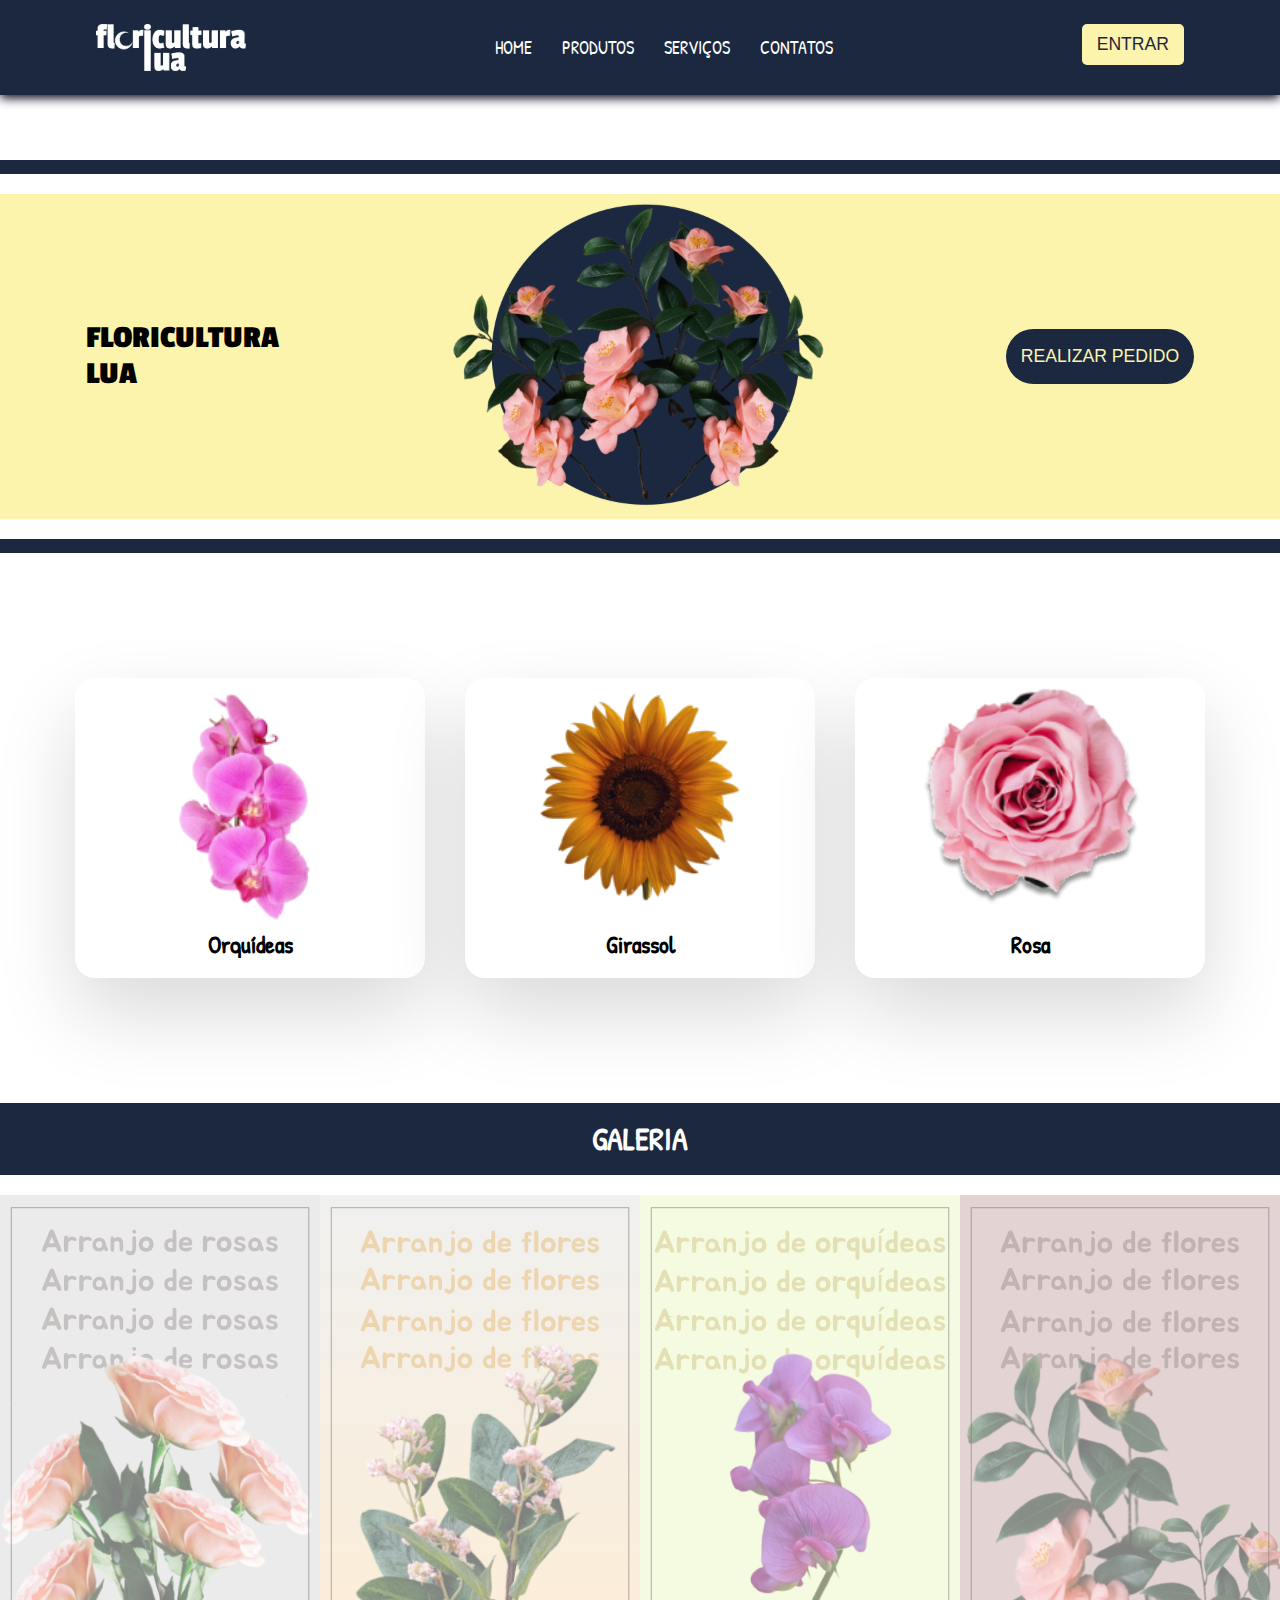
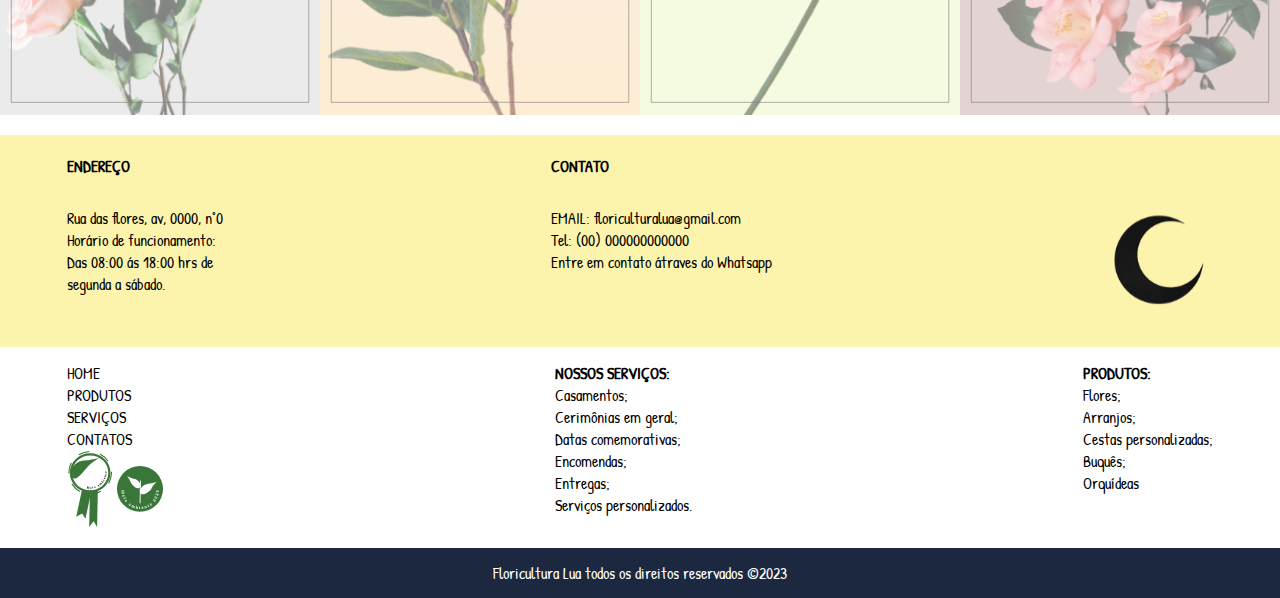
==== index.html @ 3d1cb803 "inicial" ====
<!DOCTYPE html>
<html lang="pt-BR">

<head>
    <meta charset="UTF-8">
    <meta name="viewport" content="width=device-width, initial-scale=1.0">
    <link rel="stylesheet" href="style.css" />
    <link rel="stylesheet" href="nav.css" />
    <title> FLORICULTURA LUA </title>
    <link rel="icon" href="/imagens/logolua.svg" type="image/svg">
    <link rel="preconnect" href="https://fonts.googleapis.com">
    <link rel="preconnect" href="https://fonts.gstatic.com" crossorigin>
    <link href="https://fonts.googleapis.com/css2?family=Passion+One:wght@400;700&family=Patrick+Hand&display=swap"
        rel="stylesheet">

</head>

<body>
    <header>
        <nav class="nav-bar">
            <div class="logo">
                <img src="imagens/logo.png" />
            </div>
            <div class="nav-list">
                <ul>
                    <li class="nav-item"><a href="#" class="nav-link"> HOME </a></li>
                    <li class="nav-item"><a href="#" class="nav-link"> PRODUTOS </a></li>
                    <li class="nav-item"><a href="#" class="nav-link"> SERVIÇOS </a>
                        <!--<ul>
                            <li class="nav-item"><a href="#" class="nav-link"> CASAMENTOS </a> </li>
                            <li class="nav-item"><a href="#" class="nav-link"> SERVIÇOS </a> </li>
                        </ul>-->
                    </li>
                    <li class="nav-item"><a href="#" class="nav-link"> CONTATOS </a></li>
                </ul>
            </div>
            <div class="login-button">
                <button><a href="#">ENTRAR</a></button>
            </div>

            <div class="mobile-menu-icon">
                <button onclick="menuShow()"><img class="icon" src="imagens/menu_amarelo.svg" alt=""></button>
            </div>
        </nav>
        <div class="mobile-menu">
            <ul>
                <li class="nav-item"><a href="#" class="nav-link"> HOME </a></li>
                <li class="nav-item"><a href="#" class="nav-link"> PRODUTOS </a></li>
                <li class="nav-item"><a href="#" class="nav-link"> SERVIÇOS </a></li>
                <li class="nav-item"><a href="#" class="nav-link"> CONTATOS </a></li>
            </ul>

            <div class="login-button">
                <button><a href="#">ENTRAR</a></button>
            </div>
        </div>
        <script src="script.js"></script>
    </header>

    <div class="barrazul1"> </div>

    <section class="banner">
        <div>
            <h1> FLORICULTURA </h1>
            <div>
                <h1> LUA </h1>
            </div>
        </div>
        <div><img src="imagens/home/imgazulbanner.svg"> </div>

        <div class="bannerbutton">
            <button><a href="#"> REALIZAR PEDIDO </a></button>
        </div>
    </section>

    <div class="barrazul2"> </div>

    <section class="cards">
        <div class="card">
            <div class="img-box">
                <img src="imagens/home/orquidea.png">
            </div>
            <div class="content">
                <h2>Orquídeas</h2>
                <p>
                    Lorem, ipsum dolor sit amet consectetur adipisicing elit.
                    Temporibus molestias minus porro. Deserunt dolore eligendi sapiente hic totam.
                </p>
                <a href="#" class="read-more">
                    Read more
                </a>
            </div>
        </div>
        <div class="card">
            <div class="img-box">
                <img src="imagens/home/girassol.png">
            </div>
            <div class="content">
                <h2>Girassol</h2>
                <p>
                    Lorem, ipsum dolor sit amet consectetur adipisicing elit.
                    Temporibus molestias minus porro. Deserunt dolore eligendi sapiente hic totam.
                </p>
                <a href="#" class="read-more">
                    Read more
                </a>
            </div>
        </div>
        <div class="card">
            <div class="img-box">
                <img src="imagens/home/rosa.png">
            </div>
            <div class="content">
                <h2>Rosa</h2>
                <p>
                    Lorem, ipsum dolor sit amet consectetur adipisicing elit.
                    Temporibus molestias minus porro. Deserunt dolore eligendi sapiente hic totam.
                </p>
                <a href="#" class="read-more">
                    Read more
                </a>
            </div>
        </div>
    </section>

    <div class="barragaleria">
        <h1> GALERIA </h1>
    </div>

    <section class="galeria">
        <div class="gallery">
            <img src="imagens/home/img01rosa.svg" alt="" />
            <img src="imagens/home/img02flores.svg" alt="" />
            <img src="imagens/home/img03orqui.svg" alt="" />
            <img src="imagens/home/img04flores.svg" alt="" />
        </div>
    </section>

    <footer>
        <div>
            <h1> ENDEREÇO </h1>
            <p> Rua das flores, av, 0000, n°0 </p>
            <p> Horário de funcionamento: </p>
            <p> Das 08:00 ás 18:00 hrs de </p>
            <p> segunda a sábado. </p>
        </div>
        <div>
            <h1> CONTATO </h1>
            <p> EMAIL: floriculturalua@gmail.com </p>
            <p> Tel: (00) 000000000000 </p>
            <p> Entre em contato átraves do Whatsapp </p>
        </div>
        <img src="imagens/logolua.svg" alt="" />

    </footer>

    <div class="footer2">
        <div>
            <a href="#">
                <p> HOME </p>
            </a>
            <a href="#">
                <p> PRODUTOS </p>
            </a>
            <a href="#">
                <p> SERVIÇOS </p>
            </a>
            <a href="#">
                <p> CONTATOS </p>
            </a>
            <img src="imagens/seloverde1.svg" alt="" />
            <img src="imagens/seloverde2.svg" alt="" />
        </div>

        <div>
            <h1> NOSSOS SERVIÇOS: </h1>
            <p> Casamentos; </p>
            <p> Cerimônias em geral; </p>
            <p> Datas comemorativas; </p>
            <p> Encomendas; </p>
            <p> Entregas; </p>
            <p> Serviços personalizados. </p>
        </div>

        <div>
            <h1> PRODUTOS: </h1>
            <p> Flores; </p>
            <p> Arranjos; </p>
            <p> Cestas personalizadas; </p>
            <p> Buquês; </p>
            <p> Orquídeas </p>
        </div>
    </div>
    <div class="rodapefinal">
        <p> Floricultura Lua todos os direitos reservados &copy;2023 </p>
    </div>
</body>

</html>
---- style.css ----
@import url(nav.css);
@import url(footer.css);

* {
    margin: 0;
    padding: 0;
    box-sizing: border-box;
}

body {
    width: 100%;
    height: 100%;
    font-family: 'Patrick Hand', cursive;
}

.barrazul1 {
    background-color: #1C2840;
    width: 100%;
    height: 14px;
    margin-top: 65px;
    margin-bottom: 20px;
}

.barrazul2 {
    background-color: #1C2840;
    width: 100%;
    height: 14px;
    margin-top: 20px;
}


.banner {
    width: 100%;
    height: auto;
    background-color: #FCF4AC;
    display: flex;
    align-items: center;
    justify-content: space-around;
    flex-wrap: wrap;
}

.banner h1 {
    font-family: 'Passion One', cursive;
}

.banner img {
    height: 320px;
}

.bannerbutton button {
    height: 55px;
    border: none;
    border-radius: 60px;
    padding: 10px 15px;
    background-color: #1C2840;
}

.bannerbutton button a {
    text-decoration: none;
    color: #FCF4AC;
    font-weight: 500;
    font-size: 1.1rem;
}

/* inicio cards de produtos */

.cards {
    width: 100%;
    height: 550px;
    display: flex;
    justify-content: center;
    align-items: center;
    flex-wrap: wrap;
}

.card {
    display: flex;
    justify-content: center;
    width: 350px;
    height: 300px;
    position: relative;
    background-color: #fff;
    border-radius: 20px;
    box-shadow: 0px 35px 80px rgba(0, 0, 0, 0.15);
    transition: 0.5s;
    margin: 20px;
}

.card:hover {
    height: 400px;
}

.card .img-box {
    position: absolute;
    width: 250px;
    height: auto;
    top: 0px;
    transition: 0.5s;
}

.card:hover .img-box {
    top: -100px;
    scale: 0.75;
}

.card .img-box img {
    width: 100%;
    height: 100%;
    object-fit: cover;
}

.card .content {
    display: flex;
    flex-direction: column;
    gap: 18px;
    position: absolute;
    top: 250px;
    width: 100%;
    padding: 0px 30px;
    text-align: center;
    height: 30px;
    overflow: hidden;
    transition: 0.5s;
}

.card:hover .content {
    top: 130px;
    height: 250px;
}

.card .read-more {
   background:#1C2840;
   padding: 12px;
   color: #fff;
   text-decoration: none;
   border-radius: 8px;
}

/* fim do card */

/* inicio galeria */

.barragaleria {
    background-color: #1C2840;
    width: 100%;
    height: 72px;
    display: flex;
    align-items: center;
    justify-content: center;
    color: #fff;
}

.gallery {
    display: flex;
    width: 100%;
    height: 520px;
    margin: 20px 0;
}

.gallery img {
    aspect-ratio: 9/16;
    min-width: 0;
    flex: 1 1 10px;
    object-fit: cover;
    opacity: .5;
    transition: .5s;
}

.gallery img:hover {
    flex: 1 1 100px;
    opacity: 1;
}

@media (min-width: 380px) and (max-width: 1024px) {
    .cards {
        height: auto;
    }

    .banner {
        height: auto;
    }
}
---- nav.css ----
header {
    background-color: #1C2840;
    box-shadow: 0px 3px 10px #000316;
}

.nav-bar {
    display: flex;
    justify-content: space-between;
    padding: 1.5rem 6rem;
}

.logo {
    display: flex;
    align-items: center;
}

.logo img {
    width: 9.375em;
}

.nav-list {
    display: flex;
    align-items: center;
}

.nav-list ul {
    display: flex;
    justify-content: center;
    list-style: none;
}

/* inicio do sub-menu 

.nav-list ul ul {
    display: none;
    position: absolute;
    width: 130px;
}

.nav-list ul li:hover ul {
    display: block;
}

.nav-list ul ul li {
    display: inline;
}

fim do sub-menu */

.nav-item {
    margin: 0 15px;
}

.nav-link {
    text-decoration: none;
    font-size: 1.15rem;
    color: #fff;
    font-weight: 400;
}

.login-button button {
    border: none;
    padding: 10px 15px;
    border-radius: 5px;
    background-color: #FCF4AC;
}

.login-button button a {
    text-decoration: none;
    color: #1C2840;
    font-weight: 500;
    font-size: 1.1rem;
}

.mobile-menu-icon {
    display: none;
}

.mobile-menu {
    display: none;
}

@media screen and (max-width: 730px) {
    .nav-bar {
        padding: 1.5rem 4rem;
    }

    .nav-item {
        display: none;
    }

    .login-button {
        display: none;
    }

    .mobile-menu-icon {
        display: block;
    }

    .mobile-menu-icon button {
        background-color: transparent;
        border: none;
        cursor: pointer;
    }

    .mobile-menu ul {
        display: flex;
        flex-direction: column;
        text-align: center;
        padding-bottom: 1rem;
    }

    .mobile-menu .nav-item {
        display: block;
        padding-top: 1.2rem;
    }

    .mobile-menu .login-button {
        display: block;
        padding: 1rem 2rem;
    }

    .mobile-menu .login-button button {
        width: 100%;
    }

    .open {
        display: block;
    }

    .mobile-menu-icon img {
        width: 100px;
        height: 50px;
    }
}
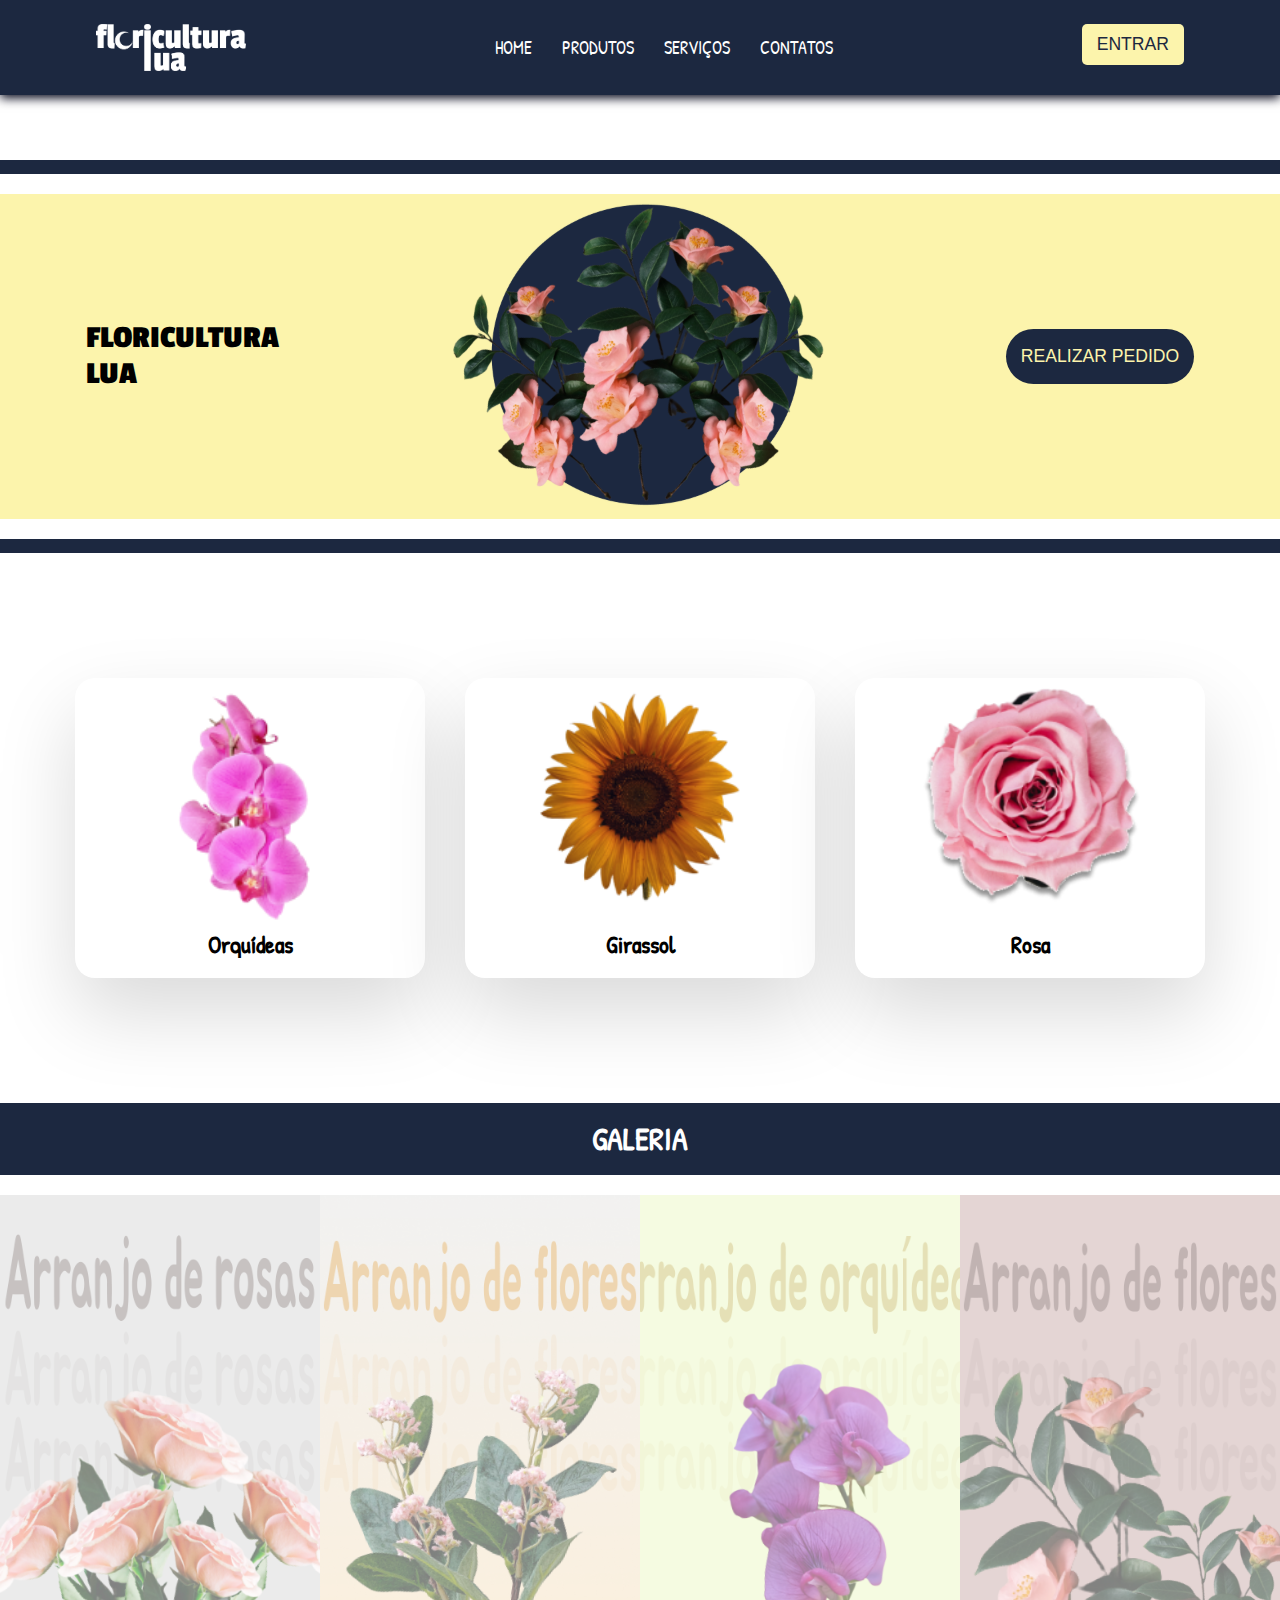
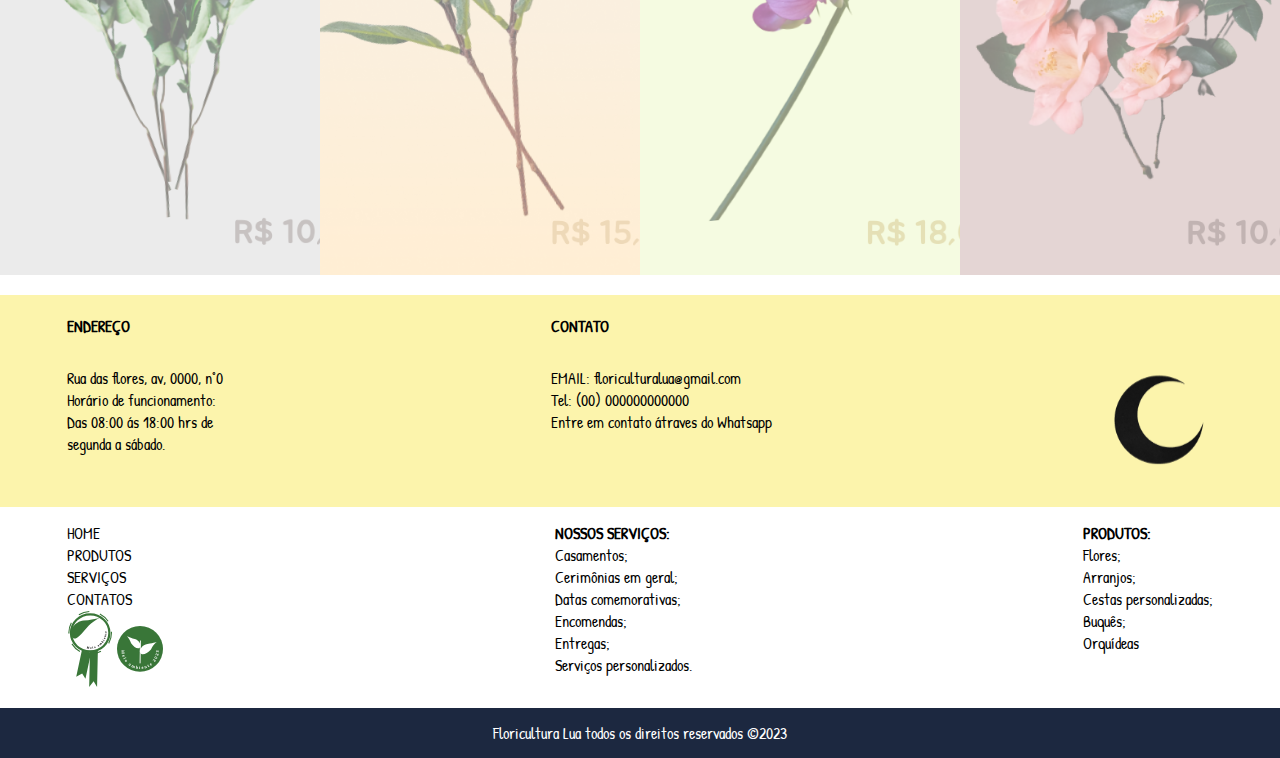
==== commit 71741700: "alterações nos textos e responsividade" ====
--- a/index.html
+++ b/index.html
@@ -25,12 +25,7 @@
                 <ul>
                     <li class="nav-item"><a href="#" class="nav-link"> HOME </a></li>
                     <li class="nav-item"><a href="#" class="nav-link"> PRODUTOS </a></li>
-                    <li class="nav-item"><a href="#" class="nav-link"> SERVIÇOS </a>
-                        <!--<ul>
-                            <li class="nav-item"><a href="#" class="nav-link"> CASAMENTOS </a> </li>
-                            <li class="nav-item"><a href="#" class="nav-link"> SERVIÇOS </a> </li>
-                        </ul>-->
-                    </li>
+                    <li class="nav-item"><a href="#" class="nav-link"> SERVIÇOS </a></li>
                     <li class="nav-item"><a href="#" class="nav-link"> CONTATOS </a></li>
                 </ul>
             </div>
@@ -83,11 +78,11 @@
             <div class="content">
                 <h2>Orquídeas</h2>
                 <p>
-                    Lorem, ipsum dolor sit amet consectetur adipisicing elit.
-                    Temporibus molestias minus porro. Deserunt dolore eligendi sapiente hic totam.
+                    Temos uma de variedade de orquídeas.
+                    Dentre as mais fáceis de cultivar temos a Cattleya, Phalaenopsis e Paphiopedilum.
                 </p>
                 <a href="#" class="read-more">
-                    Read more
+                    Compre Agora
                 </a>
             </div>
         </div>
@@ -98,11 +93,11 @@
             <div class="content">
                 <h2>Girassol</h2>
                 <p>
-                    Lorem, ipsum dolor sit amet consectetur adipisicing elit.
-                    Temporibus molestias minus porro. Deserunt dolore eligendi sapiente hic totam.
+                    O Girassol está entre os mais vendidos da nossa loja, essa planta é 
+                    cultivada geralmente pelo seu óleo e frutos comestíveis.
                 </p>
                 <a href="#" class="read-more">
-                    Read more
+                    Compre Agora
                 </a>
             </div>
         </div>
@@ -113,11 +108,11 @@
             <div class="content">
                 <h2>Rosa</h2>
                 <p>
-                    Lorem, ipsum dolor sit amet consectetur adipisicing elit.
-                    Temporibus molestias minus porro. Deserunt dolore eligendi sapiente hic totam.
+                    São uma das flores mais populares no mundo, tendo muitos significados
+                    e representando sentimentos como amor, carinho, respeito, admiração. 
                 </p>
                 <a href="#" class="read-more">
-                    Read more
+                    Compre Agora
                 </a>
             </div>
         </div>
@@ -129,10 +124,10 @@
 
     <section class="galeria">
         <div class="gallery">
-            <img src="imagens/home/img01rosa.svg" alt="" />
-            <img src="imagens/home/img02flores.svg" alt="" />
-            <img src="imagens/home/img03orqui.svg" alt="" />
-            <img src="imagens/home/img04flores.svg" alt="" />
+            <img src="imagens/home/imrosas.png" alt="" />
+            <img src="imagens/home/imgflores1.png" alt="" />
+            <img src="imagens/home/imorquidea.png" alt="" />
+            <img src="imagens/home/imgflores2.png" alt="" />
         </div>
     </section>
 
--- a/style.css
+++ b/style.css
@@ -153,7 +153,7 @@
 .gallery {
     display: flex;
     width: 100%;
-    height: 520px;
+    height: 680px;
     margin: 20px 0;
 }
 
@@ -171,7 +171,7 @@
     opacity: 1;
 }
 
-@media (min-width: 380px) and (max-width: 1024px) {
+@media (min-width: 360px) and (max-width: 1169px) {
     .cards {
         height: auto;
     }
@@ -179,4 +179,22 @@
     .banner {
         height: auto;
     }
-}
+
+    .gallery {
+        height: 300px;
+    }
+
+}
+
+@media (min-width: 360px) and (max-width: 717px){
+    .bannerbutton button {
+        margin: 15px;
+    }
+
+    .banner h1 {
+        margin: 15px;
+    }
+}
+
+
+
--- a/nav.css
+++ b/nav.css
@@ -28,24 +28,6 @@
     justify-content: center;
     list-style: none;
 }
-
-/* inicio do sub-menu 
-
-.nav-list ul ul {
-    display: none;
-    position: absolute;
-    width: 130px;
-}
-
-.nav-list ul li:hover ul {
-    display: block;
-}
-
-.nav-list ul ul li {
-    display: inline;
-}
-
-fim do sub-menu */
 
 .nav-item {
     margin: 0 15px;
